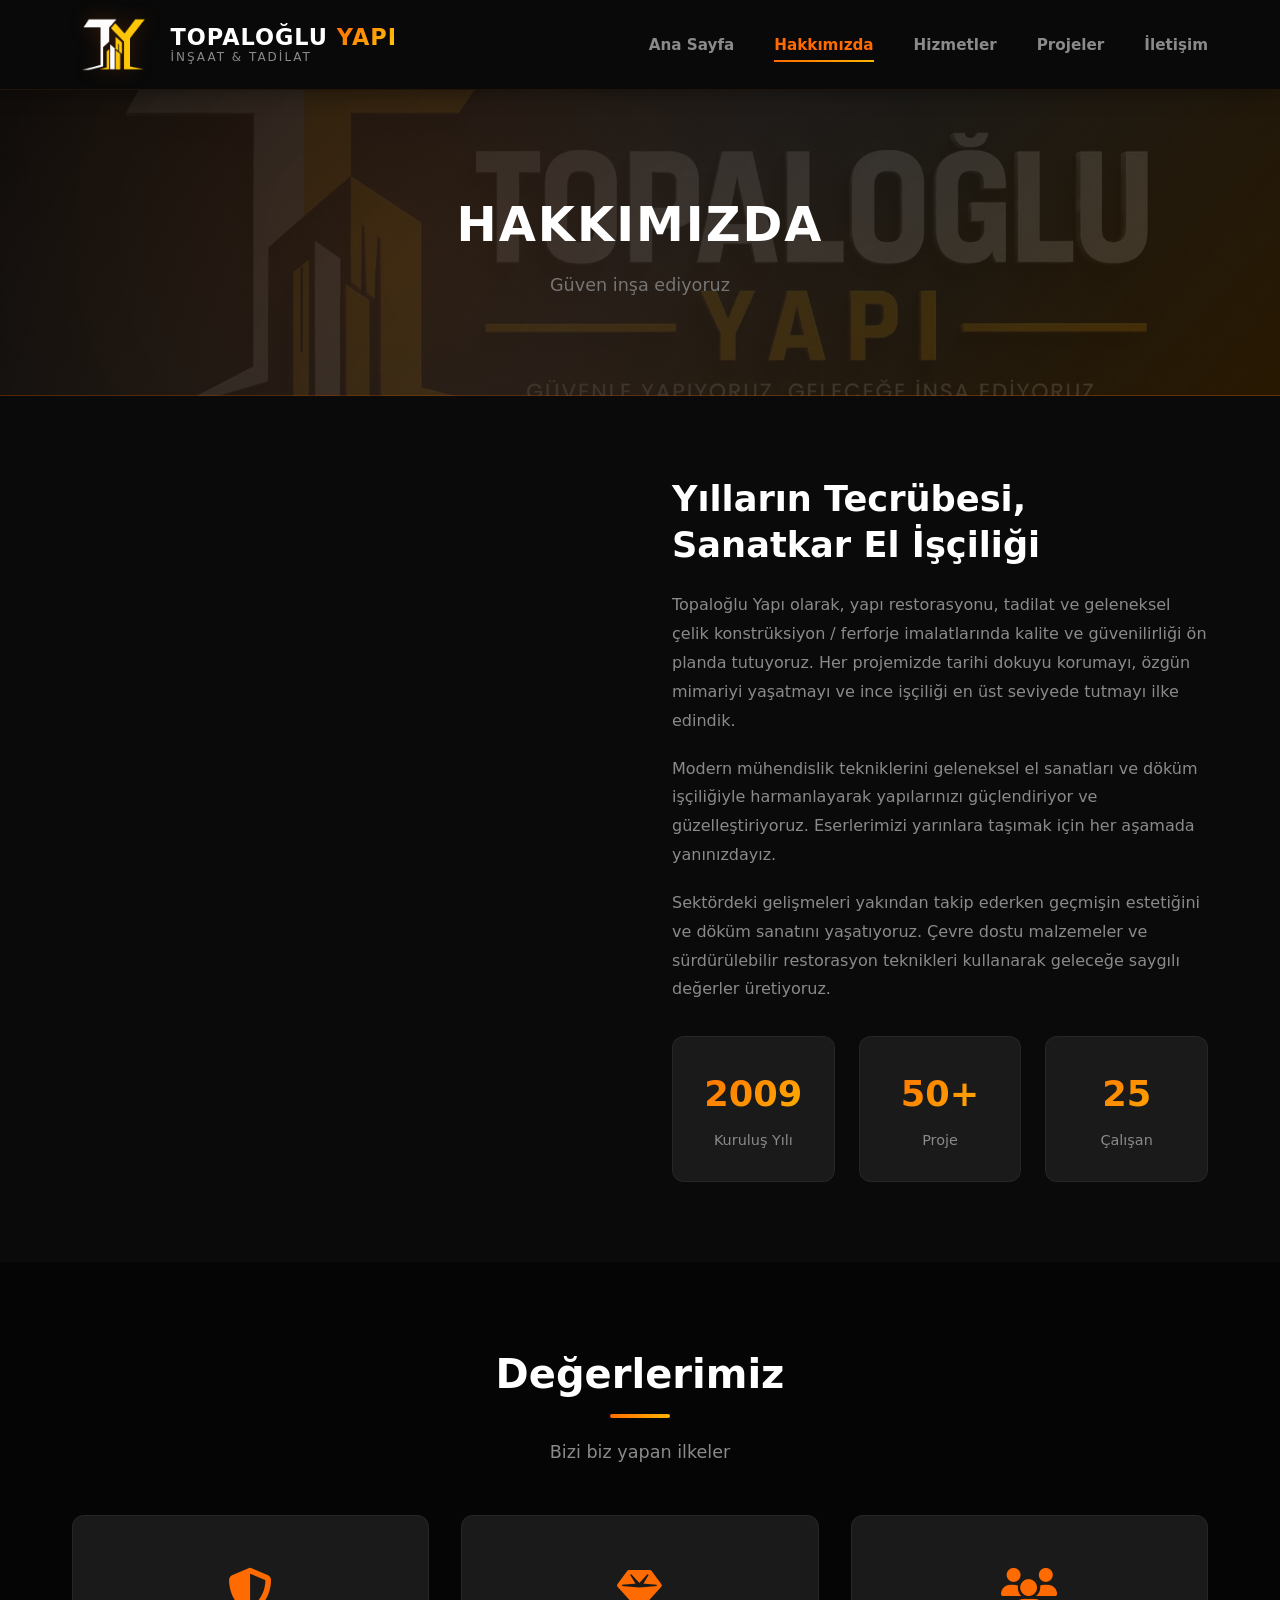
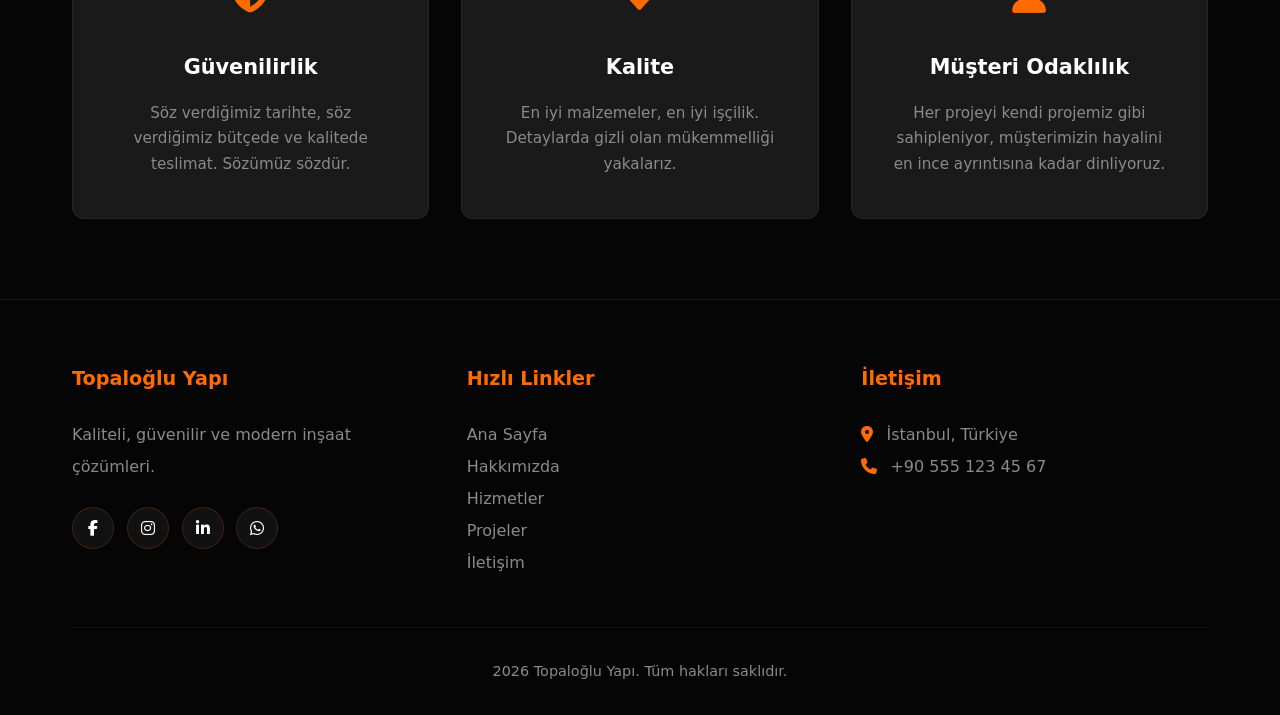
==== hakkimizda.html @ 458f78e6 "Add files via upload" ====
<!DOCTYPE html>
<html lang="tr">

<head>
    <meta charset="UTF-8">
    <meta name="viewport" content="width=device-width, initial-scale=1.0">
    <meta name="description" content="Topaloğlu Yapı hakkında bilgi. Vizyonumuz, misyonumuz ve değerlerimiz.">
    <title>Hakkımızda | Topaloğlu Yapı</title>

    <link rel="stylesheet" href="https://cdnjs.cloudflare.com/ajax/libs/font-awesome/6.4.0/css/all.min.css">
    <link rel="stylesheet" href="css/main.css">
    <link rel="stylesheet" href="css/layout.css">
    <link rel="stylesheet" href="css/components.css">
    <link rel="stylesheet" href="css/animations.css">
    <link rel="stylesheet" href="css/responsive.css">

    <link rel="icon" type="image/svg+xml"
        href="data:image/svg+xml,%3Csvg xmlns='http://www.w3.org/2000/svg' viewBox='0 0 100 100'%3E%3Crect width='100' height='100' rx='20' fill='%230A0A0A'/%3E%3Cpath d='M30 75 L30 35 L50 25 L50 75' fill='none' stroke='%23FF6B00' stroke-width='6' stroke-linecap='round' stroke-linejoin='round'/%3E%3Cpath d='M50 75 L50 35 L70 45 L70 75' fill='none' stroke='%23FFB700' stroke-width='6' stroke-linecap='round' stroke-linejoin='round'/%3E%3C/svg%3E">
</head>

<body>

    <header class="site-header">
        <div class="container">
            <a href="index.html" class="logo">
                <img src="images/logo.png" alt="Topaloğlu Yapı Logo" class="logo-img"
                    onerror="this.style.display='none'">
                <div class="logo-text">
                    <span class="logo-brand">Topaloğlu <span>Yapı</span></span>
                    <span class="logo-tagline">İnşaat & Tadilat</span>
                </div>
            </a>
            <button class="mobile-toggle" aria-label="Menüyü Aç/Kapat">
                <i class="fas fa-bars"></i>
            </button>
            <nav class="main-nav">
                <ul>
                    <li><a href="index.html">Ana Sayfa</a></li>
                    <li><a href="hakkimizda.html" class="active">Hakkımızda</a></li>
                    <li><a href="hizmetler.html">Hizmetler</a></li>
                    <li><a href="projeler.html">Projeler</a></li>
                    <li><a href="iletisim.html">İletişim</a></li>
                </ul>
            </nav>
        </div>
    </header>

    <section class="page-banner">
        <div class="container">
            <h1>Hakkımızda</h1>
            <p>Güven inşa ediyoruz</p>
        </div>
    </section>

    <section class="section-padding">
        <div class="container">
            <div class="about-grid">
                <div class="about-image reveal">
                    <img src="https://images.unsplash.com/photo-1541888946425-d81bb19240f5?ixlib=rb-4.0.3&auto=format&fit=crop&w=800&q=80"
                        alt="Topaloğlu Yapı Ekibi ve Şantiye">
                </div>

                <div class="about-content reveal">
                    <h2>Yılların Tecrübesi, Sanatkar El İşçiliği</h2>
                    <p>Topaloğlu Yapı olarak, yapı restorasyonu, tadilat ve geleneksel çelik konstrüksiyon / ferforje
                        imalatlarında kalite ve güvenilirliği ön planda tutuyoruz. Her projemizde tarihi dokuyu
                        korumayı, özgün mimariyi yaşatmayı ve ince işçiliği en üst seviyede tutmayı ilke edindik.</p>
                    <p>Modern mühendislik tekniklerini geleneksel el sanatları ve döküm işçiliğiyle harmanlayarak
                        yapılarınızı güçlendiriyor ve güzelleştiriyoruz. Eserlerimizi yarınlara taşımak için her aşamada
                        yanınızdayız.</p>
                    <p>Sektördeki gelişmeleri yakından takip ederken geçmişin estetiğini ve döküm sanatını yaşatıyoruz.
                        Çevre dostu malzemeler ve sürdürülebilir restorasyon teknikleri kullanarak geleceğe saygılı
                        değerler üretiyoruz.</p>

                    <div class="stats-grid" style="margin-top: 2rem;">
                        <div class="stat-box">
                            <span class="stat-number">2009</span>
                            <span class="stat-label">Kuruluş Yılı</span>
                        </div>
                        <div class="stat-box">
                            <span class="stat-number">50+</span>
                            <span class="stat-label">Proje</span>
                        </div>
                        <div class="stat-box">
                            <span class="stat-number">25</span>
                            <span class="stat-label">Çalışan</span>
                        </div>
                    </div>
                </div>
            </div>
        </div>
    </section>

    <section class="section-padding" style="background: var(--dark);">
        <div class="container">
            <div class="section-title reveal">
                <h2>Değerlerimiz</h2>
                <p>Bizi biz yapan ilkeler</p>
            </div>

            <div class="services-grid">
                <div class="service-card reveal">
                    <div class="service-icon"><i class="fas fa-shield-alt"></i></div>
                    <h3>Güvenilirlik</h3>
                    <p>Söz verdiğimiz tarihte, söz verdiğimiz bütçede ve kalitede teslimat. Sözümüz sözdür.</p>
                </div>
                <div class="service-card reveal">
                    <div class="service-icon"><i class="fas fa-gem"></i></div>
                    <h3>Kalite</h3>
                    <p>En iyi malzemeler, en iyi işçilik. Detaylarda gizli olan mükemmelliği yakalarız.</p>
                </div>
                <div class="service-card reveal">
                    <div class="service-icon"><i class="fas fa-users"></i></div>
                    <h3>Müşteri Odaklılık</h3>
                    <p>Her projeyi kendi projemiz gibi sahipleniyor, müşterimizin hayalini en ince ayrıntısına kadar
                        dinliyoruz.</p>
                </div>
            </div>
        </div>
    </section>

    <footer class="site-footer">
        <div class="container">
            <div class="footer-grid">
                <div class="footer-col">
                    <h3>Topaloğlu Yapı</h3>
                    <p>Kaliteli, güvenilir ve modern inşaat çözümleri.</p>
                    <div class="social-links">
                        <a href="#" aria-label="Facebook"><i class="fab fa-facebook-f"></i></a>
                        <a href="https://www.instagram.com/topaloglu.yapi/?__pwa=1" aria-label="Instagram"><i
                                class="fab fa-instagram"></i></a>
                        <a href="#" aria-label="LinkedIn"><i class="fab fa-linkedin-in"></i></a>
                        <a href="#" aria-label="WhatsApp"><i class="fab fa-whatsapp"></i></a>
                    </div>
                </div>
                <div class="footer-col">
                    <h3>Hızlı Linkler</h3>
                    <a href="index.html">Ana Sayfa</a>
                    <a href="hakkimizda.html">Hakkımızda</a>
                    <a href="hizmetler.html">Hizmetler</a>
                    <a href="projeler.html">Projeler</a>
                    <a href="iletisim.html">İletişim</a>
                </div>
                <div class="footer-col">
                    <h3>İletişim</h3>
                    <p><i class="fas fa-map-marker-alt" style="margin-right: 8px; color: var(--primary);"></i> İstanbul,
                        Türkiye</p>
                    <p><i class="fas fa-phone" style="margin-right: 8px; color: var(--primary);"></i> +90 555 123 45 67
                    </p>
                </div>
            </div>
            <div class="footer-bottom">
                <p> 2026 Topaloğlu Yapı. Tüm hakları saklıdır.</p>
            </div>
        </div>
    </footer>

    <script src="js/main.js"></script>
    <script src="js/security.js"></script>
</body>

</html>
---- css/main.css ----
/* ============================================
   TOPALOĞLU YAPI - MAIN CSS
   Renk paleti logoya özel: Siyah, Turuncu, Altın
   ============================================ */

:root {
    /* Logo Renk Paleti */
    --primary: #FF6B00;
    /* Canlı turuncu */
    --primary-dark: #E55A00;
    /* Koyu turuncu */
    --primary-light: #FF8C42;
    /* Açık turuncu */

    --accent: #FFB700;
    /* Altın sarısı (logodaki sarı) */
    --accent-light: #FFD166;
    /* Açık altın */

    --secondary: #0A0A0A;
    /* Siyah (logo arka planı) */
    --secondary-light: #141414;
    /* Koyu antrasit */
    --dark: #050505;
    /* Saf siyah */
    --dark-elevated: #1A1A1A;
    /* Kart arka planları */

    --light: #F5F5F5;
    /* Açık gri */
    --gray: #8A8A8A;
    /* Orta gri */
    --gray-light: #E5E5E5;
    /* Border rengi */
    --white: #FFFFFF;

    /* Gradient */
    --gradient-primary: linear-gradient(135deg, #FF6B00 0%, #FFB700 100%);
    --gradient-dark: linear-gradient(135deg, #0A0A0A 0%, #1A1A1A 50%, #2D1B00 100%);
    --gradient-hero: linear-gradient(135deg, rgba(10, 10, 10, 0.95) 0%, rgba(26, 26, 26, 0.9) 50%, rgba(45, 27, 0, 0.85) 100%);

    --shadow-sm: 0 2px 8px rgba(0, 0, 0, 0.2);
    --shadow: 0 4px 20px rgba(0, 0, 0, 0.25);
    --shadow-lg: 0 10px 40px rgba(0, 0, 0, 0.35);
    --shadow-glow: 0 0 30px rgba(255, 107, 0, 0.15);

    --radius: 12px;
    --radius-sm: 8px;
    --transition: all 0.3s cubic-bezier(0.4, 0, 0.2, 1);

    --container: 1200px;
    --header-height: 90px;
}

* {
    margin: 0;
    padding: 0;
    box-sizing: border-box;
}

html {
    scroll-behavior: smooth;
    font-size: 16px;
}

body {
    font-family: 'Segoe UI', system-ui, -apple-system, sans-serif;
    line-height: 1.6;
    color: var(--light);
    background: var(--secondary);
    overflow-x: hidden;
    -webkit-font-smoothing: antialiased;
}

img {
    max-width: 100%;
    height: auto;
    display: block;
}

a {
    text-decoration: none;
    color: inherit;
    transition: var(--transition);
}

ul {
    list-style: none;
}

.container {
    max-width: var(--container);
    margin: 0 auto;
    padding: 0 2rem;
}

.section-padding {
    padding: 5rem 0;
}

.section-title {
    text-align: center;
    margin-bottom: 3rem;
}

.section-title h2 {
    font-size: clamp(1.8rem, 4vw, 2.5rem);
    color: var(--white);
    margin-bottom: 0.5rem;
    position: relative;
    display: inline-block;
    font-weight: 800;
}

.section-title h2::after {
    content: '';
    position: absolute;
    bottom: -12px;
    left: 50%;
    transform: translateX(-50%);
    width: 60px;
    height: 4px;
    background: var(--gradient-primary);
    border-radius: 2px;
}

.section-title p {
    color: var(--gray);
    margin-top: 1.5rem;
    font-size: 1.1rem;
}

/* Utility */
.sr-only {
    position: absolute;
    width: 1px;
    height: 1px;
    padding: 0;
    margin: -1px;
    overflow: hidden;
    clip: rect(0, 0, 0, 0);
    white-space: nowrap;
    border-width: 0;
}

/* Scrollbar */
::-webkit-scrollbar {
    width: 10px;
}

::-webkit-scrollbar-track {
    background: var(--secondary);
}

::-webkit-scrollbar-thumb {
    background: var(--primary);
    border-radius: 5px;
}

::-webkit-scrollbar-thumb:hover {
    background: var(--primary-dark);
}
---- css/layout.css ----
/* ============================================
   LAYOUT - Header, Navigation, Footer
   ============================================ */

/* Header */
.site-header {
    position: fixed;
    top: 0;
    left: 0;
    width: 100%;
    height: var(--header-height);
    background: rgba(10, 10, 10, 0.95);
    backdrop-filter: blur(16px);
    -webkit-backdrop-filter: blur(16px);
    z-index: 1000;
    box-shadow: 0 2px 20px rgba(0, 0, 0, 0.4);
    transition: var(--transition);
    border-bottom: 1px solid rgba(255, 107, 0, 0.1);
}

.site-header.scrolled {
    box-shadow: 0 4px 30px rgba(0, 0, 0, 0.5);
    height: 75px;
    background: rgba(10, 10, 10, 0.98);
}

.site-header .container {
    display: flex;
    justify-content: space-between;
    align-items: center;
    height: 100%;
}

/* Logo - Gerçek Logo Görseli */
.logo {
    display: flex;
    align-items: center;
    gap: 1rem;
    text-decoration: none;
}

.logo-img {
    height: 55px;
    width: auto;
    transition: var(--transition);
    filter: drop-shadow(0 0 10px rgba(255, 107, 0, 0.2));
}

.site-header.scrolled .logo-img {
    height: 48px;
}

.logo-text {
    display: flex;
    flex-direction: column;
    line-height: 1.1;
}

.logo-brand {
    font-size: 1.4rem;
    font-weight: 800;
    color: var(--white);
    letter-spacing: 1px;
    text-transform: uppercase;
}

.logo-brand span {
    background: linear-gradient(135deg, var(--primary) 0%, #ffc908 100%);
    -webkit-background-clip: text;
    -webkit-text-fill-color: transparent;
    background-clip: text;
}

.logo-tagline {
    font-size: 0.75rem;
    color: var(--gray);
    letter-spacing: 2px;
    text-transform: uppercase;
    margin-top: 2px;
}

/* Navigation */
.main-nav ul {
    display: flex;
    gap: 2.5rem;
}

.main-nav a {
    color: var(--gray);
    font-weight: 600;
    font-size: 0.95rem;
    position: relative;
    padding: 0.5rem 0;
    transition: var(--transition);
}

.main-nav a::after {
    content: '';
    position: absolute;
    bottom: 0;
    left: 0;
    width: 0;
    height: 2px;
    background: var(--gradient-primary);
    transition: var(--transition);
}

.main-nav a:hover,
.main-nav a.active {
    color: var(--primary);
}

.main-nav a:hover::after,
.main-nav a.active::after {
    width: 100%;
}

/* Mobile Menu */
.mobile-toggle {
    display: none;
    background: none;
    border: none;
    font-size: 1.5rem;
    color: var(--white);
    cursor: pointer;
    padding: 0.5rem;
}

/* Hero Section */
.hero {
    margin-top: var(--header-height);
    min-height: calc(100vh - var(--header-height));
    background: var(--gradient-hero),
        url('https://images.unsplash.com/photo-1504307651254-35680f356dfd?ixlib=rb-4.0.3&auto=format&fit=crop&w=1920&q=80') center/cover no-repeat;
    display: flex;
    align-items: center;
    justify-content: center;
    text-align: center;
    color: var(--white);
    position: relative;
    overflow: hidden;
}

.hero::before {
    content: '';
    position: absolute;
    top: 0;
    left: 0;
    right: 0;
    bottom: 0;
    background: radial-gradient(circle at 50% 50%, rgba(255, 107, 0, 0.08) 0%, transparent 70%);
    pointer-events: none;
}

.hero-content {
    position: relative;
    z-index: 2;
}

.hero-content h1 {
    font-size: clamp(2.2rem, 5vw, 4rem);
    font-weight: 800;
    text-transform: uppercase;
    letter-spacing: 3px;
    margin-bottom: 1.5rem;
    animation: fadeInUp 1s ease;
    text-shadow: 0 4px 20px rgba(0, 0, 0, 0.5);
}

.hero-content h1 span {
    background: var(--gradient-primary);
    -webkit-background-clip: text;
    -webkit-text-fill-color: transparent;
    background-clip: text;
}

.hero-content p {
    font-size: clamp(1.1rem, 2vw, 1.4rem);
    opacity: 0.85;
    margin-bottom: 3rem;
    max-width: 700px;
    margin-left: auto;
    margin-right: auto;
    color: var(--gray-light);
    animation: fadeInUp 1s ease 0.2s both;
}

/* Footer */
.site-footer {
    background: var(--dark);
    color: var(--white);
    padding: 4rem 0 0;
    border-top: 1px solid rgba(255, 107, 0, 0.15);
}

.footer-grid {
    display: grid;
    grid-template-columns: repeat(auto-fit, minmax(250px, 1fr));
    gap: 3rem;
    margin-bottom: 3rem;
}

.footer-col h3 {
    color: var(--primary);
    font-size: 1.2rem;
    margin-bottom: 1.5rem;
    font-weight: 700;
}

.footer-col p,
.footer-col a {
    color: var(--gray);
    line-height: 2;
    display: block;
    transition: var(--transition);
}

.footer-col a:hover {
    color: var(--primary);
    padding-left: 5px;
}

.social-links {
    display: flex;
    gap: 0.8rem;
    margin-top: 1.5rem;
}

.social-links a {
    width: 42px;
    height: 42px;
    background: rgba(255, 255, 255, 0.05);
    border: 1px solid rgba(255, 107, 0, 0.2);
    border-radius: 50%;
    display: flex;
    align-items: center;
    justify-content: center;
    color: var(--white);
    transition: var(--transition);
}

.social-links a:hover {
    background: var(--gradient-primary);
    border-color: transparent;
    transform: translateY(-3px);
    box-shadow: 0 0 20px rgba(255, 107, 0, 0.3);
}

.footer-bottom {
    border-top: 1px solid rgba(255, 255, 255, 0.05);
    padding: 2rem 0;
    text-align: center;
    color: var(--gray);
    font-size: 0.9rem;
}

/* Animations */
@keyframes fadeInUp {
    from {
        opacity: 0;
        transform: translateY(30px);
    }

    to {
        opacity: 1;
        transform: translateY(0);
    }
}

/* Scroll Reveal */
.reveal {
    opacity: 0;
    transform: translateY(40px);
    transition: opacity 0.8s ease, transform 0.8s ease;
}

.reveal.active {
    opacity: 1;
    transform: translateY(0);
}

/* Page Banner */
.page-banner {
    margin-top: var(--header-height);
    background: var(--gradient-hero), url('../images/ANA LOGO YATAY.jpeg') center/cover no-repeat;
    color: var(--white);
    padding: 6rem 0;
    text-align: center;
    position: relative;
    overflow: hidden;
    border-bottom: 1px solid rgba(255, 107, 0, 0.3);
}

.page-banner::before {
    content: '';
    position: absolute;
    top: 0;
    left: 0;
    right: 0;
    bottom: 0;
    background: radial-gradient(circle at 30% 50%, rgba(255, 107, 0, 0.1) 0%, transparent 60%);
}

.page-banner h1 {
    font-size: clamp(2rem, 4vw, 3rem);
    font-weight: 800;
    position: relative;
    text-transform: uppercase;
    letter-spacing: 2px;
}

.page-banner p {
    opacity: 0.8;
    margin-top: 0.5rem;
    font-size: 1.1rem;
    color: var(--gray);
}
---- css/components.css ----
/* ============================================
   COMPONENTS - Buttons, Cards, Forms
   ============================================ */

/* Buttons */
.btn {
    display: inline-flex;
    align-items: center;
    justify-content: center;
    gap: 0.5rem;
    padding: 1rem 2.5rem;
    background: var(--gradient-primary);
    color: var(--white);
    border: none;
    border-radius: 50px;
    font-weight: 700;
    font-size: 1rem;
    cursor: pointer;
    transition: var(--transition);
    text-align: center;
    position: relative;
    overflow: hidden;
    box-shadow: 0 4px 15px rgba(255, 107, 0, 0.3);
}

.btn::before {
    content: '';
    position: absolute;
    top: 0;
    left: -100%;
    width: 100%;
    height: 100%;
    background: linear-gradient(90deg, transparent, rgba(255, 255, 255, 0.2), transparent);
    transition: 0.5s;
}

.btn:hover::before {
    left: 100%;
}

.btn:hover {
    transform: translateY(-2px);
    box-shadow: 0 8px 30px rgba(255, 107, 0, 0.4);
}

.btn-outline {
    background: transparent;
    border: 2px solid var(--primary);
    color: var(--primary);
    box-shadow: none;
}

.btn-outline:hover {
    background: var(--gradient-primary);
    color: var(--white);
    border-color: transparent;
    box-shadow: 0 8px 30px rgba(255, 107, 0, 0.3);
}

.btn-secondary {
    background: var(--dark-elevated);
    border: 1px solid rgba(255, 255, 255, 0.1);
    box-shadow: none;
}

.btn-secondary:hover {
    background: var(--secondary-light);
    border-color: var(--primary);
    box-shadow: var(--shadow-glow);
}

.btn-block {
    width: 100%;
}

/* Service Cards */
.services-grid {
    display: grid;
    grid-template-columns: repeat(auto-fit, minmax(300px, 1fr));
    gap: 2rem;
}

.service-card {
    background: var(--dark-elevated);
    padding: 2.5rem;
    border-radius: var(--radius);
    text-align: center;
    border: 1px solid rgba(255, 255, 255, 0.05);
    transition: var(--transition);
    position: relative;
    overflow: hidden;
}

.service-card::before {
    content: '';
    position: absolute;
    top: 0;
    left: 0;
    width: 100%;
    height: 3px;
    background: var(--gradient-primary);
    transform: scaleX(0);
    transition: var(--transition);
}

.service-card:hover {
    transform: translateY(-8px);
    border-color: rgba(255, 107, 0, 0.2);
    box-shadow: var(--shadow-glow);
}

.service-card:hover::before {
    transform: scaleX(1);
}

.service-icon {
    font-size: 2.8rem;
    color: var(--primary);
    margin-bottom: 1.5rem;
    display: inline-block;
    transition: var(--transition);
}

.service-card:hover .service-icon {
    transform: scale(1.1);
    color: var(--accent);
}

.service-card h3 {
    font-size: 1.3rem;
    color: var(--white);
    margin-bottom: 1rem;
    font-weight: 700;
}

.service-card p {
    color: var(--gray);
    line-height: 1.7;
    font-size: 0.95rem;
}

/* Project Cards */
.projects-grid {
    display: grid;
    grid-template-columns: repeat(auto-fit, minmax(350px, 1fr));
    gap: 2rem;
}

.project-card {
    position: relative;
    border-radius: var(--radius);
    overflow: hidden;
    box-shadow: var(--shadow);
    cursor: pointer;
    height: 320px;
    background: var(--secondary);
    border: 1px solid rgba(255, 255, 255, 0.05);
}

.project-card img {
    width: 100%;
    height: 100%;
    object-fit: cover;
    transition: transform 0.6s ease;
}

.project-card:hover img {
    transform: scale(1.1);
}

.project-overlay {
    position: absolute;
    bottom: 0;
    left: 0;
    right: 0;
    background: linear-gradient(to top, rgba(10, 10, 10, 0.95) 0%, rgba(10, 10, 10, 0.6) 50%, transparent 100%);
    padding: 2.5rem 2rem 2rem;
    color: var(--white);
    transform: translateY(60%);
    transition: var(--transition);
}

.project-card:hover .project-overlay {
    transform: translateY(0);
}

.project-overlay h3 {
    font-size: 1.4rem;
    margin-bottom: 0.5rem;
    font-weight: 700;
}

.project-overlay p {
    opacity: 0.9;
    font-size: 0.95rem;
    color: var(--gray);
}

.project-tag {
    display: inline-block;
    background: var(--gradient-primary);
    color: var(--white);
    padding: 0.3rem 0.8rem;
    border-radius: 20px;
    font-size: 0.75rem;
    font-weight: 700;
    margin-bottom: 0.8rem;
    text-transform: uppercase;
    letter-spacing: 0.5px;
}

/* Filter Buttons */
.filter-group {
    display: flex;
    justify-content: center;
    gap: 1rem;
    margin-bottom: 3rem;
    flex-wrap: wrap;
}

.filter-btn {
    padding: 0.6rem 1.8rem;
    background: var(--dark-elevated);
    border: 1px solid rgba(255, 255, 255, 0.1);
    color: var(--gray);
    border-radius: 25px;
    cursor: pointer;
    transition: var(--transition);
    font-weight: 600;
    font-size: 0.9rem;
}

.filter-btn:hover,
.filter-btn.active {
    background: var(--gradient-primary);
    border-color: transparent;
    color: var(--white);
    box-shadow: 0 4px 15px rgba(255, 107, 0, 0.3);
}

/* Stats */
.stats-grid {
    display: grid;
    grid-template-columns: repeat(auto-fit, minmax(150px, 1fr));
    gap: 1.5rem;
    margin-top: 2rem;
}

.stat-box {
    text-align: center;
    padding: 1.8rem 1rem;
    background: var(--dark-elevated);
    border-radius: var(--radius);
    border: 1px solid rgba(255, 255, 255, 0.05);
    transition: var(--transition);
}

.stat-box:hover {
    transform: translateY(-5px);
    border-color: rgba(255, 107, 0, 0.2);
    box-shadow: var(--shadow-glow);
}

.stat-number {
    font-size: 2.2rem;
    font-weight: 800;
    background: var(--gradient-primary);
    -webkit-background-clip: text;
    -webkit-text-fill-color: transparent;
    background-clip: text;
    display: block;
    margin-bottom: 0.3rem;
}

.stat-label {
    color: var(--gray);
    font-size: 0.9rem;
    font-weight: 500;
}

/* Forms */
.form-group {
    margin-bottom: 1.5rem;
}

.form-label {
    display: block;
    margin-bottom: 0.6rem;
    color: var(--white);
    font-weight: 600;
    font-size: 0.95rem;
}

.form-input,
.form-textarea {
    width: 100%;
    padding: 1rem 1.2rem;
    border: 1px solid rgba(255, 255, 255, 0.1);
    border-radius: var(--radius-sm);
    font-family: inherit;
    font-size: 1rem;
    transition: var(--transition);
    background: rgba(255, 255, 255, 0.03);
    color: var(--white);
}

.form-input:focus,
.form-textarea:focus {
    outline: none;
    border-color: var(--primary);
    box-shadow: 0 0 0 3px rgba(255, 107, 0, 0.1);
    background: rgba(255, 255, 255, 0.05);
}

.form-input::placeholder,
.form-textarea::placeholder {
    color: var(--gray);
}

.form-input.error,
.form-textarea.error {
    border-color: #e74c3c;
    background: rgba(231, 76, 60, 0.05);
}

.error-message {
    color: #e74c3c;
    font-size: 0.85rem;
    margin-top: 0.4rem;
    display: none;
}

.error-message.show {
    display: block;
}

.form-textarea {
    resize: vertical;
    min-height: 140px;
}

.form-hint {
    font-size: 0.85rem;
    color: var(--gray);
    margin-top: 0.5rem;
}

/* Contact Layout */
.contact-grid {
    display: grid;
    grid-template-columns: 1fr 1fr;
    gap: 4rem;
    align-items: start;
}

.contact-info h3 {
    font-size: 1.8rem;
    color: var(--white);
    margin-bottom: 1rem;
    font-weight: 700;
}

.contact-info>p {
    color: var(--gray);
    margin-bottom: 2.5rem;
    line-height: 1.7;
}

.contact-item {
    display: flex;
    gap: 1.2rem;
    margin-bottom: 2rem;
}

.contact-icon {
    width: 50px;
    height: 50px;
    background: rgba(255, 107, 0, 0.1);
    border: 1px solid rgba(255, 107, 0, 0.2);
    border-radius: 12px;
    display: flex;
    align-items: center;
    justify-content: center;
    color: var(--primary);
    font-size: 1.2rem;
    flex-shrink: 0;
    transition: var(--transition);
}

.contact-item:hover .contact-icon {
    background: var(--gradient-primary);
    color: var(--white);
    border-color: transparent;
}

.contact-detail h4 {
    color: var(--white);
    margin-bottom: 0.3rem;
    font-size: 1.1rem;
    font-weight: 600;
}

.contact-detail p {
    color: var(--gray);
    font-size: 0.95rem;
}

.contact-form-wrapper {
    background: var(--dark-elevated);
    padding: 2.5rem;
    border-radius: var(--radius);
    border: 1px solid rgba(255, 255, 255, 0.05);
    box-shadow: var(--shadow);
}

/* About Page */
.about-grid {
    display: grid;
    grid-template-columns: 1fr 1fr;
    gap: 4rem;
    align-items: center;
}

.about-image {
    border-radius: var(--radius);
    overflow: hidden;
    box-shadow: var(--shadow-lg);
    position: relative;
    border: 1px solid rgba(255, 107, 0, 0.1);
}

.about-image::after {
    content: '';
    position: absolute;
    bottom: -20px;
    right: -20px;
    width: 100px;
    height: 100px;
    background: var(--gradient-primary);
    border-radius: var(--radius);
    z-index: -1;
    opacity: 0.3;
}

.about-image img {
    transition: transform 0.5s ease;
}

.about-image:hover img {
    transform: scale(1.03);
}

.about-content h2 {
    font-size: 2.2rem;
    color: var(--white);
    margin-bottom: 1.5rem;
    line-height: 1.3;
    font-weight: 800;
}

.about-content p {
    color: var(--gray);
    margin-bottom: 1.2rem;
    line-height: 1.8;
}

/* CTA Section */
.cta-section {
    background: var(--gradient-dark);
    position: relative;
    overflow: hidden;
}

.cta-section::before {
    content: '';
    position: absolute;
    top: 0;
    left: 0;
    right: 0;
    bottom: 0;
    background: radial-gradient(circle at 50% 50%, rgba(255, 107, 0, 0.08) 0%, transparent 70%);
    pointer-events: none;
}

/* Security Badge */
.security-badge {
    margin-top: 2rem;
    padding: 1.5rem;
    background: rgba(255, 107, 0, 0.05);
    border-radius: var(--radius);
    border-left: 3px solid var(--primary);
}

.security-badge p {
    color: var(--gray);
    font-size: 0.9rem;
    line-height: 1.6;
}

.security-badge strong {
    color: var(--white);
    display: block;
    margin-bottom: 0.5rem;
}

/* ============================================
   PROJECT MODAL / LIGHTBOX GALLERY
   ============================================ */
.project-modal {
    position: fixed;
    top: 0;
    left: 0;
    width: 100%;
    height: 100%;
    z-index: 1050;
    display: flex;
    align-items: center;
    justify-content: center;
    opacity: 0;
    pointer-events: none;
    transition: opacity 0.35s cubic-bezier(0.4, 0, 0.2, 1);
}

.project-modal.active {
    opacity: 1;
    pointer-events: all;
}

.project-modal-backdrop {
    position: absolute;
    top: 0;
    left: 0;
    width: 100%;
    height: 100%;
    background: rgba(5, 5, 5, 0.85);
    backdrop-filter: blur(12px);
    -webkit-backdrop-filter: blur(12px);
    z-index: 1;
}

.project-modal-content {
    position: relative;
    width: 90%;
    max-width: 1200px;
    height: 80vh;
    background: rgba(20, 20, 20, 0.95);
    border: 1px solid rgba(255, 107, 0, 0.2);
    border-radius: var(--radius);
    box-shadow: 0 20px 50px rgba(0, 0, 0, 0.6), var(--shadow-glow);
    z-index: 2;
    overflow: hidden;
    transform: scale(0.95);
    transition: transform 0.3s cubic-bezier(0.34, 1.56, 0.64, 1);
    will-change: transform;
}

.project-modal.active .project-modal-content {
    transform: scale(1);
}

.project-modal-close {
    position: absolute;
    top: 1.5rem;
    right: 1.5rem;
    width: 40px;
    height: 40px;
    border-radius: 50%;
    background: rgba(255, 255, 255, 0.05);
    border: 1px solid rgba(255, 255, 255, 0.1);
    color: var(--white);
    font-size: 1.2rem;
    display: flex;
    align-items: center;
    justify-content: center;
    cursor: pointer;
    transition: var(--transition);
    z-index: 10;
}

.project-modal-close:hover {
    background: var(--gradient-primary);
    border-color: transparent;
    transform: rotate(90deg);
}

.project-modal-grid {
    display: grid;
    grid-template-columns: 1.8fr 1.2fr;
    width: 100%;
    height: 100%;
}

/* Media Side */
.project-modal-media-side {
    background: #000;
    position: relative;
    display: flex;
    align-items: center;
    justify-content: center;
    overflow: hidden;
    height: 100%;
}

.project-modal-active-media {
    width: 100%;
    height: 100%;
    display: flex;
    align-items: center;
    justify-content: center;
    transition: opacity 0.2s ease-in-out;
    opacity: 1;
    position: relative;
}

.project-modal-active-media.fade-out {
    opacity: 0;
}

.project-modal-active-media img,
.project-modal-active-media video {
    max-width: 100%;
    max-height: 100%;
    object-fit: contain;
    width: auto;
    height: auto;
    box-shadow: 0 4px 30px rgba(0, 0, 0, 0.5);
    will-change: transform, opacity;
}

.project-modal-active-media iframe {
    width: 100%;
    height: 100%;
    border: none;
}

/* Nav Buttons */
.modal-nav-btn {
    position: absolute;
    top: 50%;
    transform: translateY(-50%);
    width: 50px;
    height: 50px;
    background: rgba(10, 10, 10, 0.5);
    border: 1px solid rgba(255, 255, 255, 0.1);
    color: var(--white);
    border-radius: 50%;
    display: flex;
    align-items: center;
    justify-content: center;
    cursor: pointer;
    font-size: 1.2rem;
    transition: var(--transition);
    z-index: 5;
}

.modal-nav-btn:hover {
    background: var(--gradient-primary);
    border-color: transparent;
    box-shadow: var(--shadow-glow);
}

.prev-btn {
    left: 1.5rem;
}

.next-btn {
    right: 1.5rem;
}

/* Details Side */
.project-modal-details-side {
    padding: 3rem 2.5rem;
    overflow-y: auto;
    display: flex;
    flex-direction: column;
    height: 100%;
    background: rgba(15, 15, 15, 0.98);
    border-left: 1px solid rgba(255, 107, 0, 0.1);
}

.project-modal-header {
    margin-bottom: 2rem;
    border-bottom: 1px solid rgba(255, 255, 255, 0.05);
    padding-bottom: 1.5rem;
}

.project-modal-header h2 {
    font-size: 1.8rem;
    color: var(--white);
    font-weight: 800;
    margin: 0.5rem 0;
}

.project-modal-header .project-desc {
    color: var(--gray);
    font-size: 0.95rem;
}

.project-modal-body {
    flex-grow: 1;
    margin-bottom: 2.5rem;
}

.project-modal-body h3 {
    font-size: 1.1rem;
    color: var(--primary);
    text-transform: uppercase;
    letter-spacing: 1px;
    margin-bottom: 0.8rem;
    font-weight: 700;
}

.project-modal-body p {
    color: var(--gray-light);
    line-height: 1.7;
    font-size: 0.95rem;
}

.project-modal-caption {
    font-size: 0.9rem;
    font-style: italic;
    color: var(--gray);
    margin-top: 1rem;
    padding-left: 0.8rem;
    border-left: 2px solid var(--primary);
}

/* Thumbnails */
.project-modal-thumbnails-wrapper h3 {
    font-size: 1.1rem;
    color: var(--white);
    margin-bottom: 1rem;
    font-weight: 700;
}

.project-modal-thumbnails {
    display: grid;
    grid-template-columns: repeat(auto-fill, minmax(80px, 1fr));
    gap: 0.8rem;
}

.modal-thumb {
    aspect-ratio: 1;
    border-radius: var(--radius-sm);
    overflow: hidden;
    cursor: pointer;
    border: 2px solid transparent;
    transition: var(--transition);
    position: relative;
    background: #000;
}

.modal-thumb img {
    width: 100%;
    height: 100%;
    object-fit: cover;
    opacity: 0.6;
    transition: var(--transition);
}

.modal-thumb:hover img,
.modal-thumb.active img {
    opacity: 1;
}

.modal-thumb.active {
    border-color: var(--primary);
    box-shadow: 0 0 10px rgba(255, 107, 0, 0.4);
}

.modal-thumb-video-icon {
    position: absolute;
    top: 50%;
    left: 50%;
    transform: translate(-50%, -50%);
    color: var(--white);
    font-size: 1.2rem;
    text-shadow: 0 2px 8px rgba(0, 0, 0, 0.8);
    pointer-events: none;
    z-index: 2;
}

/* Responsive Modal */
@media (max-width: 992px) {
    .project-modal-content {
        height: 90vh;
        width: 95%;
    }
    
    .project-modal-grid {
        grid-template-columns: 1fr;
        grid-template-rows: 1.2fr 1fr;
    }
    
    .project-modal-details-side {
        padding: 2rem;
        border-left: none;
        border-top: 1px solid rgba(255, 107, 0, 0.1);
    }
    
    .project-modal-media-side {
        height: 100%;
    }
}
---- css/animations.css ----
/* ============================================
   ANIMATIONS - Scroll & Load Animations
   ============================================ */

/* Fade In Up */
@keyframes fadeInUp {
    from {
        opacity: 0;
        transform: translateY(40px);
    }

    to {
        opacity: 1;
        transform: translateY(0);
    }
}

@keyframes fadeInDown {
    from {
        opacity: 0;
        transform: translateY(-40px);
    }

    to {
        opacity: 1;
        transform: translateY(0);
    }
}

@keyframes fadeInLeft {
    from {
        opacity: 0;
        transform: translateX(-40px);
    }

    to {
        opacity: 1;
        transform: translateX(0);
    }
}

@keyframes fadeInRight {
    from {
        opacity: 0;
        transform: translateX(40px);
    }

    to {
        opacity: 1;
        transform: translateX(0);
    }
}

@keyframes scaleIn {
    from {
        opacity: 0;
        transform: scale(0.9);
    }

    to {
        opacity: 1;
        transform: scale(1);
    }
}

@keyframes slideIn {
    from {
        transform: translateX(-100%);
    }

    to {
        transform: translateX(0);
    }
}

/* Pulse animation for CTAs */
@keyframes pulse {

    0%,
    100% {
        transform: scale(1);
    }

    50% {
        transform: scale(1.05);
    }
}

/* Reveal Classes */
.reveal {
    opacity: 0;
    transform: translateY(40px);
    transition: opacity 0.8s cubic-bezier(0.4, 0, 0.2, 1),
        transform 0.8s cubic-bezier(0.4, 0, 0.2, 1);
}

.reveal.active {
    opacity: 1;
    transform: translateY(0);
}

.reveal-left {
    opacity: 0;
    transform: translateX(-40px);
    transition: opacity 0.8s ease, transform 0.8s ease;
}

.reveal-left.active {
    opacity: 1;
    transform: translateX(0);
}

.reveal-right {
    opacity: 0;
    transform: translateX(40px);
    transition: opacity 0.8s ease, transform 0.8s ease;
}

.reveal-right.active {
    opacity: 1;
    transform: translateX(0);
}

.reveal-scale {
    opacity: 0;
    transform: scale(0.9);
    transition: opacity 0.8s ease, transform 0.8s ease;
}

.reveal-scale.active {
    opacity: 1;
    transform: scale(1);
}

/* Stagger delays for children */
.stagger-1 {
    transition-delay: 0.1s;
}

.stagger-2 {
    transition-delay: 0.2s;
}

.stagger-3 {
    transition-delay: 0.3s;
}

.stagger-4 {
    transition-delay: 0.4s;
}

.stagger-5 {
    transition-delay: 0.5s;
}

/* Hero specific animations */
.hero-content h1 {
    animation: fadeInUp 1s ease-out;
}

.hero-content p {
    animation: fadeInUp 1s ease-out 0.2s both;
}

.hero-content .btn {
    animation: fadeInUp 1s ease-out 0.4s both;
}

/* Loading shimmer for images */
@keyframes shimmer {
    0% {
        background-position: -1000px 0;
    }

    100% {
        background-position: 1000px 0;
    }
}

.img-loading {
    background: linear-gradient(90deg, #f0f0f0 25%, #e0e0e0 50%, #f0f0f0 75%);
    background-size: 1000px 100%;
    animation: shimmer 2s infinite;
}

/* Smooth transitions */
.transition-all {
    transition: all 0.3s cubic-bezier(0.4, 0, 0.2, 1);
}

/* Hover lift effect */
.hover-lift {
    transition: transform 0.3s ease, box-shadow 0.3s ease;
}

.hover-lift:hover {
    transform: translateY(-8px);
    box-shadow: 0 20px 40px rgba(0, 0, 0, 0.15);
}

/* Spin animation for loaders */
@keyframes spin {
    to {
        transform: rotate(360deg);
    }
}

.animate-spin {
    animation: spin 1s linear infinite;
}

/* Bounce for attention */
@keyframes bounce {

    0%,
    100% {
        transform: translateY(0);
    }

    50% {
        transform: translateY(-10px);
    }
}

.animate-bounce {
    animation: bounce 2s infinite;
}

/* Page transition */
.page-transition {
    animation: fadeInUp 0.5s ease-out;
}
---- css/responsive.css ----
/* ============================================
   RESPONSIVE - Mobile & Tablet Adjustments
   ============================================ */

@media (max-width: 992px) {

    .about-grid,
    .contact-grid {
        grid-template-columns: 1fr;
        gap: 3rem;
    }

    .about-image {
        order: -1;
    }
}

@media (max-width: 768px) {
    :root {
        --header-height: 70px;
    }

    .mobile-toggle {
        display: block;
    }

    .main-nav {
        position: fixed;
        top: var(--header-height);
        left: 0;
        width: 100%;
        background: var(--white);
        box-shadow: var(--shadow);
        padding: 2rem;
        transform: translateY(-150%);
        transition: transform 0.4s ease;
        z-index: 999;
    }

    .main-nav.active {
        transform: translateY(0);
    }

    .main-nav ul {
        flex-direction: column;
        gap: 1.5rem;
    }

    .main-nav a {
        font-size: 1.1rem;
        display: block;
        padding: 0.8rem 0;
    }

    .hero-content .btn {
        display: block;
        width: 100%;
        max-width: 280px;
        margin: 0.8rem auto;
    }

    .btn-outline {
        margin-left: 0;
    }

    .section-padding {
        padding: 3rem 0;
    }

    .projects-grid {
        grid-template-columns: 1fr;
    }

    .project-card {
        height: 280px;
    }

    .footer-grid {
        gap: 2rem;
    }

    .contact-form-wrapper {
        padding: 1.8rem;
    }

    .container {
        padding: 0 1.2rem;
    }

    .filter-group {
        gap: 0.6rem;
    }

    .filter-btn {
        padding: 0.5rem 1.2rem;
        font-size: 0.85rem;
    }
}

@media (max-width: 480px) {
    .services-grid {
        grid-template-columns: 1fr;
    }

    .stats-grid {
        grid-template-columns: 1fr;
    }

    .hero-content h1 {
        font-size: 1.8rem;
    }

    .section-title h2 {
        font-size: 1.5rem;
    }
}
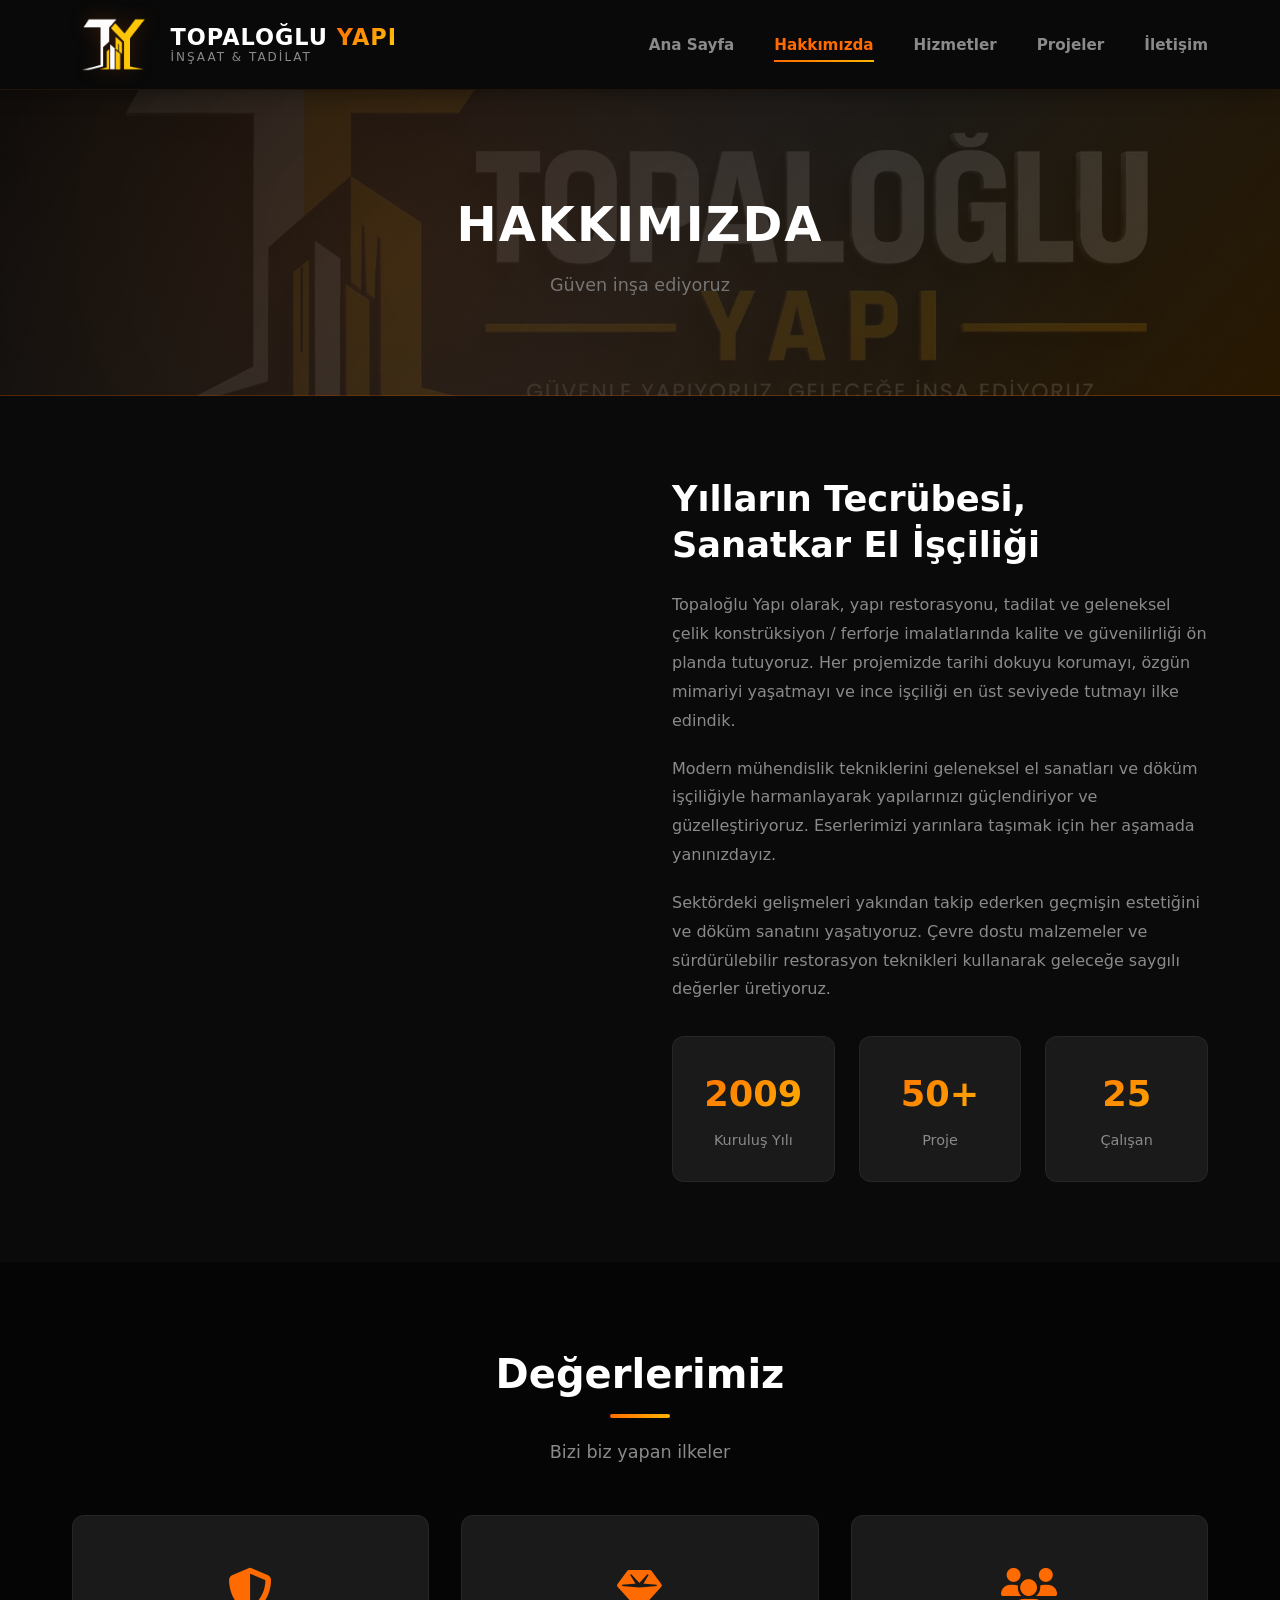
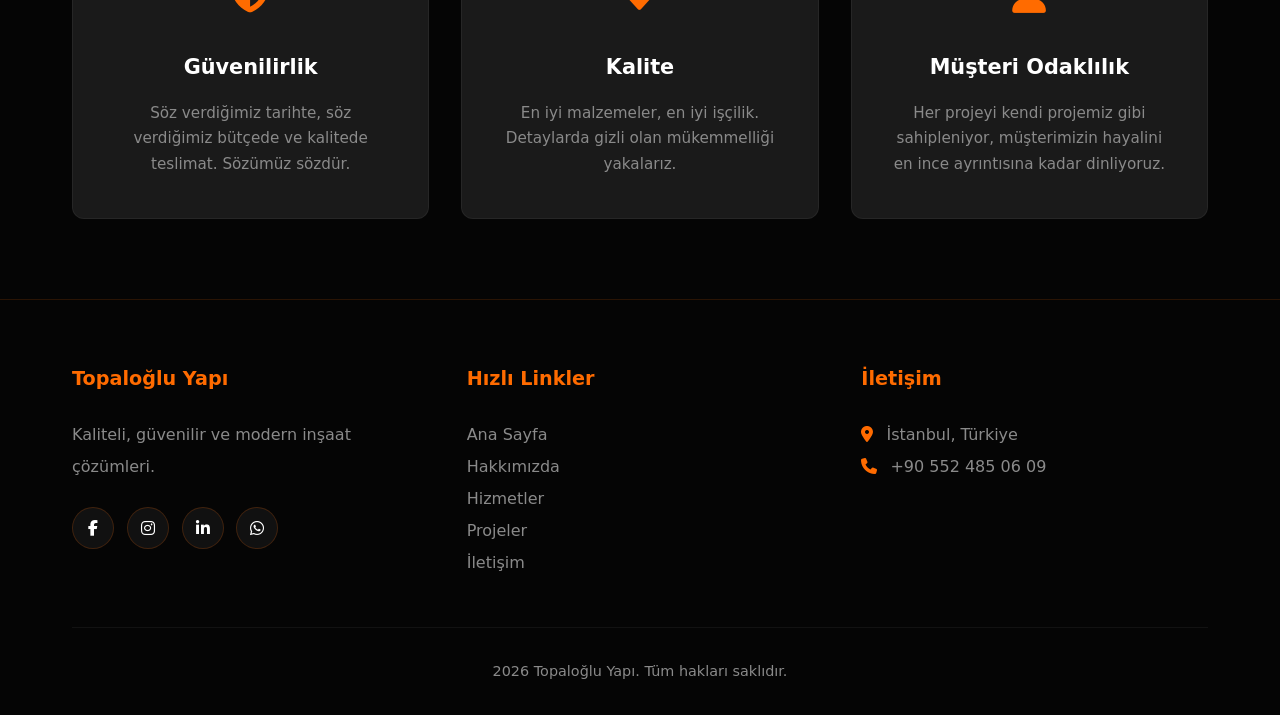
==== commit 12c35aa0: "Update hakkimizda.html" ====
--- a/hakkimizda.html
+++ b/hakkimizda.html
@@ -145,7 +145,7 @@
                     <h3>İletişim</h3>
                     <p><i class="fas fa-map-marker-alt" style="margin-right: 8px; color: var(--primary);"></i> İstanbul,
                         Türkiye</p>
-                    <p><i class="fas fa-phone" style="margin-right: 8px; color: var(--primary);"></i> +90 555 123 45 67
+                    <p><i class="fas fa-phone" style="margin-right: 8px; color: var(--primary);"></i> +90 552 485 06 09
                     </p>
                 </div>
             </div>
@@ -159,4 +159,4 @@
     <script src="js/security.js"></script>
 </body>
 
-</html>+</html>
